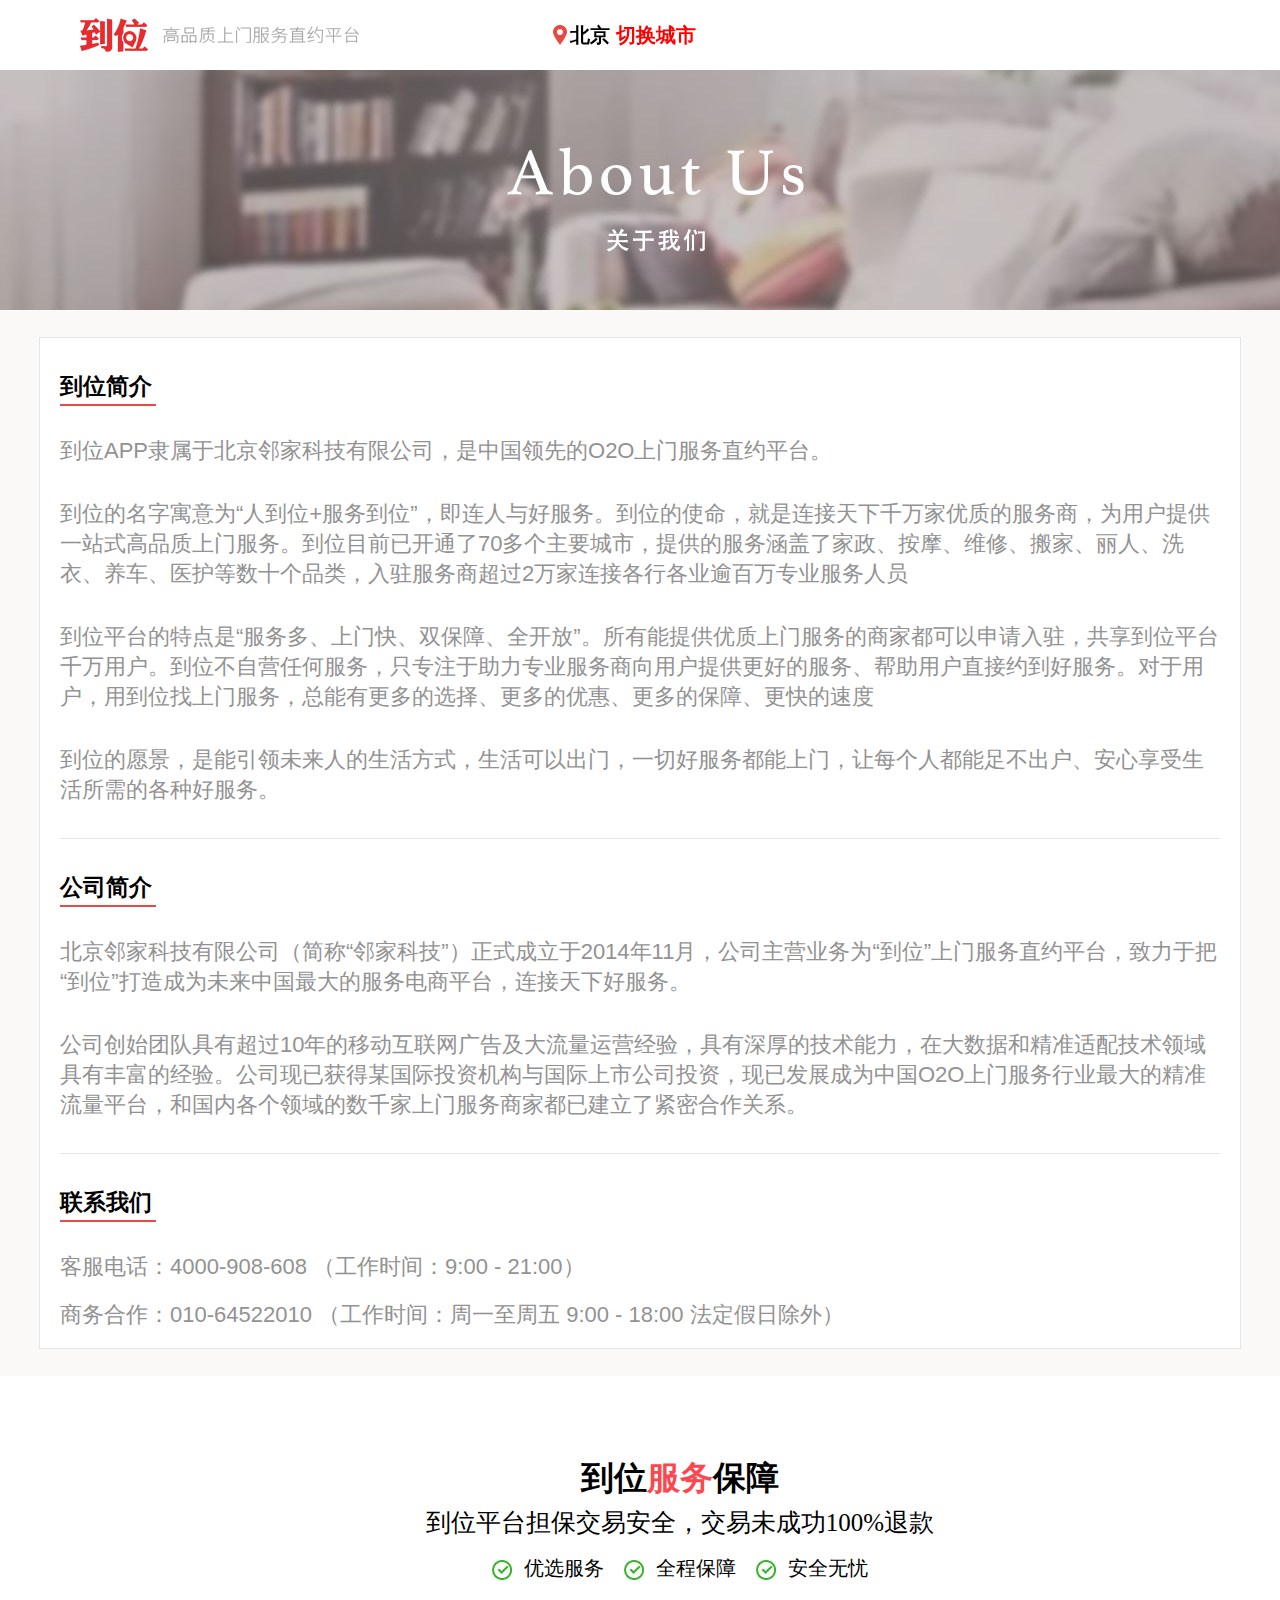
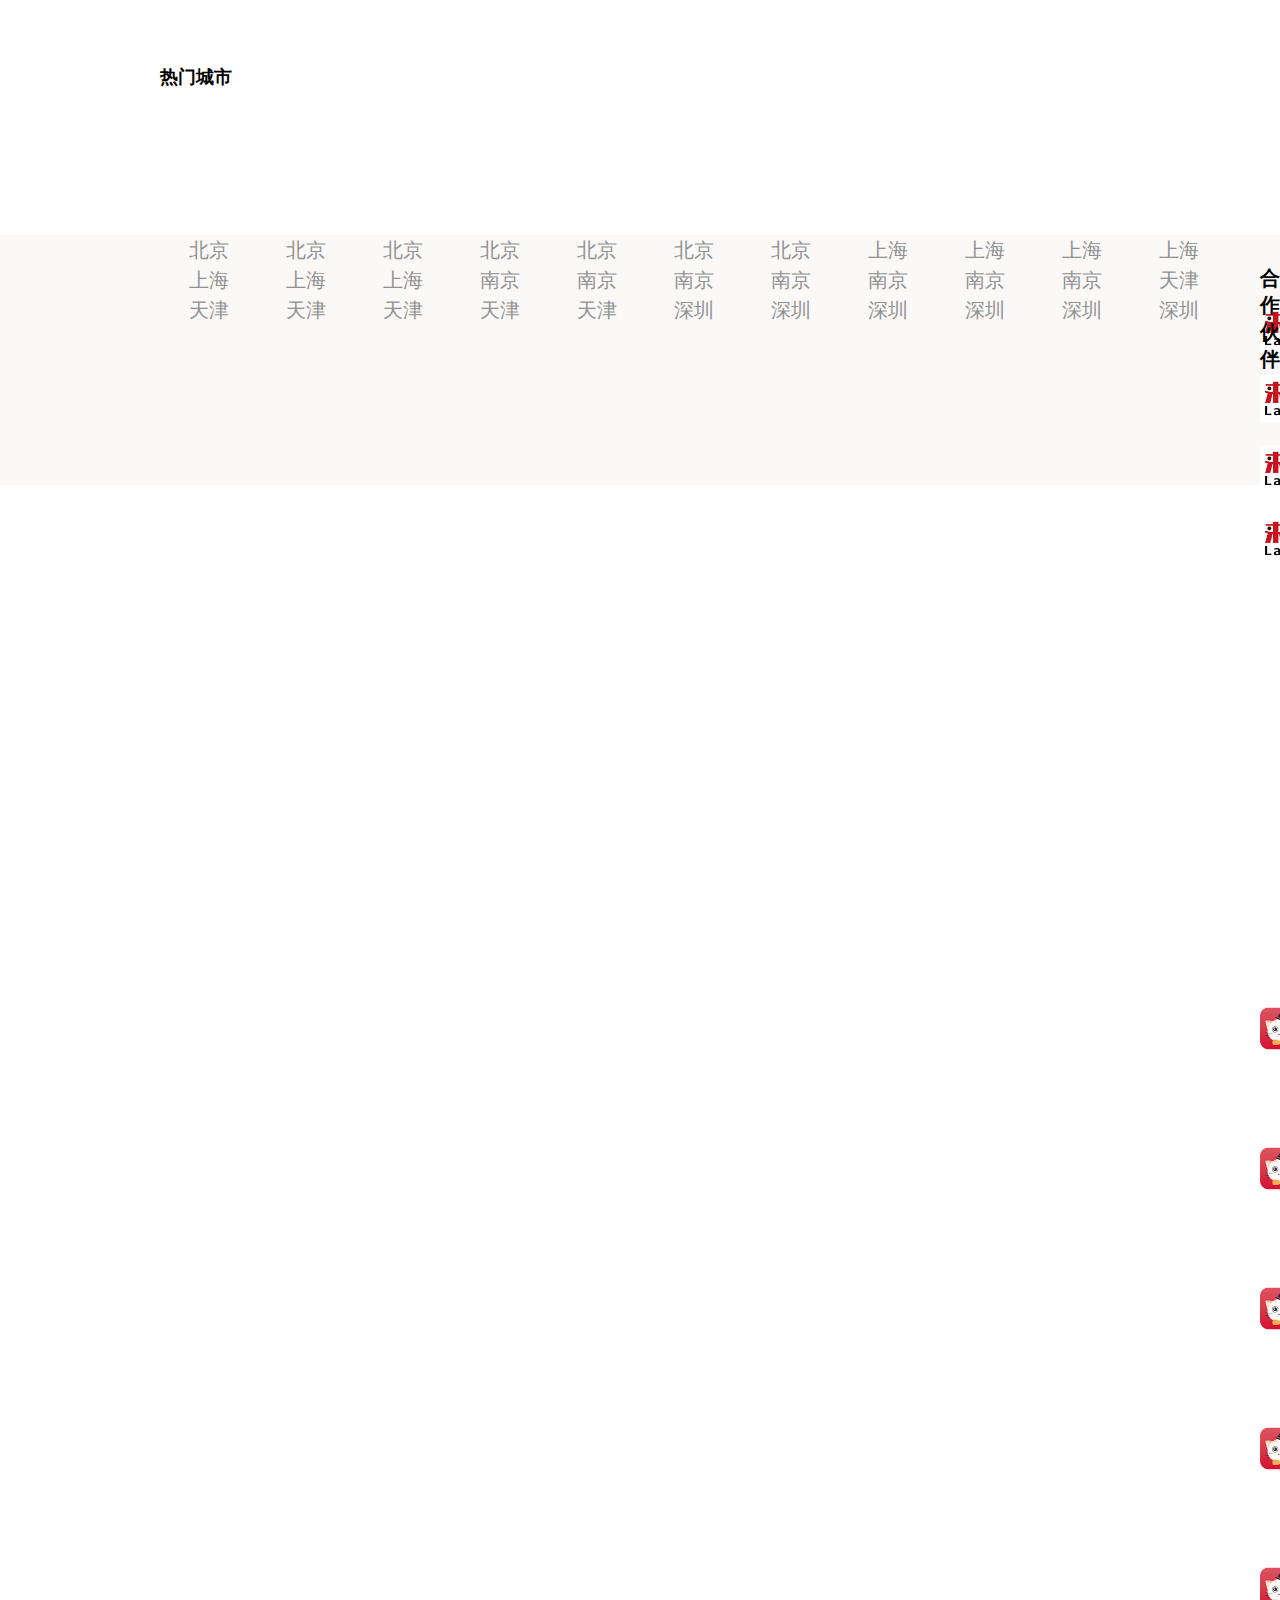
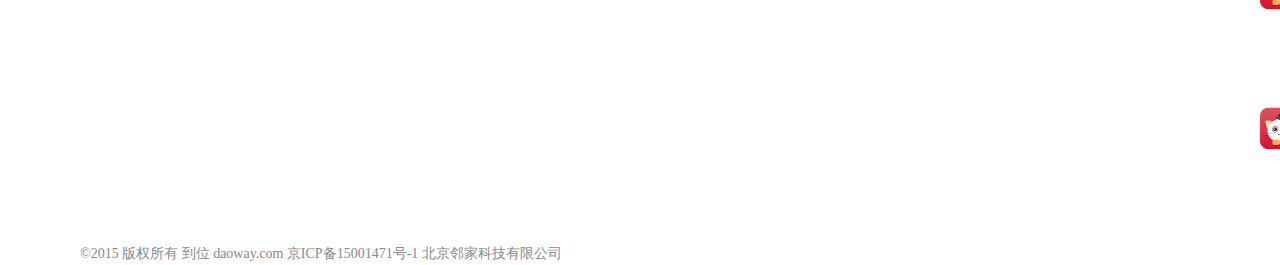
==== aboutus.html @ b311642e "完成关于我们和商家入驻" ====
<!doctype html>
<html class="no-js" lang="">
    <head>
        <meta charset="utf-8">
        <meta http-equiv="x-ua-compatible" content="ie=edge">
        <title></title>
        <meta name="description" content="">
        <meta name="viewport" content="width=device-width, initial-scale=1">
        <link rel="stylesheet" href="./css/init.css">
        <link rel="stylesheet" href="./css/main.css">
        <link rel="stylesheet" href="./css/aboutus.css">
        <script type="text/javascript" src="./js/vendor/jquery-1.12.0.min.js"></script>
        <script type="text/javascript" src="./js/vendor/jquery.flexslider-min.js"></script>
    </head>
    <body>
    <!--顶部导航-->
    <div class="top">
        <div class="nav">
            <a class="logo"></a>
            <div class="top-wrap">
                <div class="nav-middle">
                    <span class="nav-middle-image"></span>
                    <a>北京 <span>切换城市</span></a>
                </div>
                <ul class="nav-list">
                    <li class="nav-list-items">首页</li>
                    <li class="nav-list-items">下载APP</li>
                    <li class="nav-list-items">服务商</li>
                    <li class="nav-list-items">商家入驻</li>
                    <li class="nav-list-items">关于我们</li>
                    <li class="nav-list-items">商家登录</li>
                </ul>
            </div>
        </div>
    </div>
    <!--关于我们-->
    <div class="aboutus">
        <div class="aboutus-header">

        </div>
        <div class="abouts-text">
            <div class="abouts-text-content">
                <h1>到位简介</h1>
                <p>到位APP隶属于北京邻家科技有限公司，是中国领先的O2O上门服务直约平台。</p>
                <p>到位的名字寓意为“人到位+服务到位”，即连人与好服务。到位的使命，就是连接天下千万家优质的服务商，为用户提供一站式高品质上门服务。到位目前已开通了70多个主要城市，提供的服务涵盖了家政、按摩、维修、搬家、丽人、洗衣、养车、医护等数十个品类，入驻服务商超过2万家连接各行各业逾百万专业服务人员</p>
                <p>到位平台的特点是“服务多、上门快、双保障、全开放”。所有能提供优质上门服务的商家都可以申请入驻，共享到位平台千万用户。到位不自营任何服务，只专注于助力专业服务商向用户提供更好的服务、帮助用户直接约到好服务。对于用户，用到位找上门服务，总能有更多的选择、更多的优惠、更多的保障、更快的速度</p>
                <p>到位的愿景，是能引领未来人的生活方式，生活可以出门，一切好服务都能上门，让每个人都能足不出户、安心享受生活所需的各种好服务。</p>
            </div>
            <div class="abouts-text-content">
                <h1>公司简介</h1>
                <p>北京邻家科技有限公司（简称“邻家科技”）正式成立于2014年11月，公司主营业务为“到位”上门服务直约平台，致力于把“到位”打造成为未来中国最大的服务电商平台，连接天下好服务。</p>
                <p>公司创始团队具有超过10年的移动互联网广告及大流量运营经验，具有深厚的技术能力，在大数据和精准适配技术领域具有丰富的经验。公司现已获得某国际投资机构与国际上市公司投资，现已发展成为中国O2O上门服务行业最大的精准流量平台，和国内各个领域的数千家上门服务商家都已建立了紧密合作关系。</p>
            </div>
            <div class="abouts-text-content">
                <h1>联系我们</h1>
                <p>客服电话：4000-908-608 （工作时间：9:00 - 21:00）</p>
                <p>商务合作：010-64522010 （工作时间：周一至周五 9:00 - 18:00 法定假日除外）</p>
            </div>
        </div>
    </div>


    <!--底部-->
    <div class="foot">
        <h1>到位<span>服务</span>保障</h1>
        <h2>到位平台担保交易安全，交易未成功100%退款</h2>
        <div class="foot-select">
            <div class="foot-select-item"><i></i>优选服务</div>
            <div class="foot-select-item"><i></i>全程保障</div>
            <div class="foot-select-item"><i></i>安全无忧</div>
        </div>
        <div class="foot-bottom">
            <div class="bottom-left">
                热门城市
            </div>
            <ul class="bottom-right">
                <li><a href="">北京</a></li>
                <li><a href="">北京</a></li>
                <li><a href="">北京</a></li>
                <li><a href="">北京</a></li>
                <li><a href="">北京</a></li>
                <li><a href="">北京</a></li>
                <li><a href="">北京</a></li>
                <li><a href="">上海</a></li>
                <li><a href="">上海</a></li>
                <li><a href="">上海</a></li>
                <li><a href="">上海</a></li>
                <li><a href="">上海</a></li>
                <li><a href="">上海</a></li>
                <li><a href="">上海</a></li>
                <li><a href="">南京</a></li>
                <li><a href="">南京</a></li>
                <li><a href="">南京</a></li>
                <li><a href="">南京</a></li>
                <li><a href="">南京</a></li>
                <li><a href="">南京</a></li>
                <li><a href="">南京</a></li>
                <li><a href="">天津</a></li>
                <li><a href="">天津</a></li>
                <li><a href="">天津</a></li>
                <li><a href="">天津</a></li>
                <li><a href="">天津</a></li>
                <li><a href="">天津</a></li>
                <li><a href="">深圳</a></li>
                <li><a href="">深圳</a></li>
                <li><a href="">深圳</a></li>
                <li><a href="">深圳</a></li>
                <li><a href="">深圳</a></li>
                <li><a href="">深圳</a></li>
            </ul>
        </div>
    </div>
    <div class="last">
        <p>合作伙伴</p>
        <ul class="last-list">
            <li class="last-item">
                <a href="">
                    <img src="./img/last/lairen.jpg" alt="">
                </a>
            </li>
            <li class="last-item">
                <a href="">
                    <img src="./img/last/lairen.jpg" alt="">
                </a>
            </li>
            <li class="last-item">
                <a href="">
                    <img src="./img/last/lairen.jpg" alt="">
                </a>
            </li>
            <li class="last-item">
                <a href="">
                    <img src="./img/last/lairen.jpg" alt="">
                </a>
            </li>
            <li class="last-item">
            <a href="">
                <img src="./img/last/meidao.jpg" alt="">
            </a>
        </li>
            <li class="last-item">
                <a href="">
                    <img src="./img/last/meidao.jpg" alt="">
                </a>
            </li>
            <li class="last-item">
                <a href="">
                    <img src="./img/last/meidao.jpg" alt="">
                </a>
            </li>
            <li class="last-item">
                <a href="">
                    <img src="./img/last/meidao.jpg" alt="">
                </a>
            </li>
            <li class="last-item">
                <a href="">
                    <img src="./img/last/meidao.jpg" alt="">
                </a>
            </li>
            <li class="last-item">
                <a href="">
                    <img src="./img/last/meidao.jpg" alt="">
                </a>
            </li>
            <li class="last-item">
                <a href="">
                    <img src="./img/last/qiaomao.png" alt="">
                </a>
            </li>
            <li class="last-item">
                <a href="">
                    <img src="./img/last/meidao.jpg" alt="">
                </a>
            </li>
            <li class="last-item">
                <a href="">
                    <img src="./img/last/qiaomao.png" alt="">
                </a>
            </li>
            <li class="last-item">
                <a href="">
                    <img src="./img/last/meidao.jpg" alt="">
                </a>
            </li>
            <li class="last-item">
                <a href="">
                    <img src="./img/last/qiaomao.png" alt="">
                </a>
            </li>
            <li class="last-item">
                <a href="">
                    <img src="./img/last/meidao.jpg" alt="">
                </a>
            </li>
            <li class="last-item">
                <a href="">
                    <img src="./img/last/qiaomao.png" alt="">
                </a>
            </li>
            <li class="last-item">
                <a href="">
                    <img src="./img/last/meidao.jpg" alt="">
                </a>
            </li>
            <li class="last-item">
                <a href="">
                    <img src="./img/last/qiaomao.png" alt="">
                </a>
            </li>
            <li class="last-item">
                <a href="">
                    <img src="./img/last/meidao.jpg" alt="">
                </a>
            </li>
            <li class="last-item">
                <a href="">
                    <img src="./img/last/qiaomao.png" alt="">
                </a>
            </li>
            <li class="last-item">
                <a href="">
                    <img src="./img/last/meidao.jpg" alt="">
                </a>
            </li>
        </ul>
        <p class="text">©2015 版权所有 到位 daoway.com 京ICP备15001471号-1 北京邻家科技有限公司</p>

    </div>





    <script type="text/javascript">
        /*轮播图初始化*/
        $(document).ready(function(){
            $('.flexslider').flexslider({
                directionNav: true,
                pauseOnAction: false
            });
        });
        /*侧栏导航*/
        $(function(){
            $(".ban-menu-item").hover(function(){
                $(this).addClass("is-show");
            },function(){
                $(this).removeClass("is-show");
            });
        })

    </script>
    </body>
</html>
---- css/init.css ----
html {overflow-y:scroll;}
body {margin:0; font:12px"\5B8B\4F53",sans-serif;background:#ffffff;}
div,dl,dt,dd,ul,ol,li,h1,h2,h3,h4,h5,h6,pre,form,fieldset,input,textarea,blockquote,p{padding:0; margin:0;}
table,td,tr,th{font-size:12px;}
li{list-style-type:none;}
img{vertical-align:top;border:0;}
ol,ul {list-style:none;}
h1,h2,h3,h4,h5,h6{font-size:12px; font-weight:normal;}
address,cite,code,em,th {font-weight:normal; font-style:normal;}
---- css/main.css ----
/*顶部导航*/
a{
    text-decoration: none;
}
.top{
    height: 70px;
}
.top .nav{
    height: 70px;
    width: 100%;
    position: fixed;
    white-space: nowrap;
    z-index: 4;
    top: 0;
    left: 0;
    background-color: rgba(255,255,255,.7);
    padding: 0 80px;
}
.top .nav .logo{
    float: left;
    width: 280px;
    height: 70px;
    background: url("../img/nav/logo.png") no-repeat center;

}
@media screen and (max-width: 765px) {
    .top-wrap {
        display: none;
    }
}
.top-wrap{
    overflow: hidden;
    white-space: nowrap;
    height: 70px;
}
.top .nav .nav-middle{
    font-weight: bold;
    font-size: 20px;
    float: left;
    height: 70px;
    margin-left: 190px;
    margin-right: 86px;
    width: 124px;
    display: flex;
    align-items: center;
}
.top .nav .nav-middle .nav-middle-image{
    display: inline-block;
    width: 20px;
    height: 20px;
    background: url("../img/nav/citypoint.png") no-repeat center;
}
.top .nav .nav-middle a {
    display: inline-block;
    width: 101px;
    white-space: nowrap;
}
.top .nav .nav-middle a span {
    display: inline-block;
    width: 64px;
    color: red;
}
.top .nav .nav-list{
    float: left;
    box-sizing: border-box;
    height: 70px;
    width: 641px;
    padding-top: 22px;
    font-weight: bold;
}
.nav-list-items:hover{
    color: red;
}
.top .nav .nav-list li {
    float: left;
    margin-right: 32px;
    font-size: 20px;
}
.top .nav .nav-list li:last-child{
    color: white;
    background-color: #E94840;
    height: 28px;
    line-height: 28px;
    border-radius: 8%;
}
/*banner图*/
.ban-wrap{
    position: relative;
    width: 100%;
    height: 420px;
}
.ban-menu {
    position: absolute;
    top: 0;
    left: 106px;
    height: 420px;
    width: 180px;
    background-color: #757881;
    z-index: 3;
}
.ban-menu-list{
    height: 100%;
    width: 100%;
}
.ban-menu-item{
    width: 180px;
    height: 42px;
    position: relative;

}
.ban-menu-item .text{
    display: inline-block;
    width: 180px;
    height: 42px;
    line-height: 42px;
    font-size: 20px;
    font-weight: bold;
    color: white;
    text-align: center;

}
.ban-menu-item .icon{
    position: absolute;
    right: 28px;
    top: 15px;
    width: 6px;
    height: 11px;
    background: url("../img/ban/right.png") no-repeat center;
}
.ban-menu-item:hover{
    background-color: #474a53;
}
.is-show .icon{
    right: 0;
    top: 15px;
    background: url("../img/ban/icon1.png") no-repeat center;
}
.is-show .layer{
    display: block;
    width: 180px;
    height: 420px;
    position: absolute;
    left: 180px;
    top: 0;
    background-color: rgba(255,255,255,.5);
}
.is-show .layer li {
    width: 180px;
    height: 42px;
    color: #474a53;
    font-size: 20px;
    text-align: center;
    line-height: 42px;
}
.layer{
    display: none;
}


.ban-image{
    height: 420px;
}
.flexslider{position:relative;height:420px;overflow:hidden;}
.slides{position:relative;z-index:1;}
.slides li{height:420px;}
.flex-control-nav{position:absolute;bottom:10px;z-index:2;width:100%;text-align:center;}
.flex-control-nav li{display:inline-block;width:14px;height:14px;margin:0 5px;*display:inline;zoom:1;}
.flex-control-nav a{display:inline-block;width:14px;height:14px;line-height:40px;background:url(../img/ban/dot.png) right 0 no-repeat;overflow:hidden;cursor:pointer;}
.flex-control-nav .flex-active{background-position:0 0;}

.flex-direction-nav{position:absolute;z-index:3;width:100%;top:45%;}
.flex-direction-nav li a{display:block;width:50px;height:50px;overflow:hidden;cursor:pointer;position:absolute;}
/*content*/
.content{
    padding: 64px 80px 0;
    height: 566px;
}
.content:nth-child(even){
    background-color: #FBF8F8;
}
.content h1 {
    height: 31px;
    line-height: 31px;
    text-align: center;
    font-size: 30px;
    font-weight: bold;
}
.content h2 {
    margin-top: 20px;
    height: 25px;
    line-height: 25px;
    font-size: 25px;
    text-align: center;
    font-weight: bold;

}
.content .serve {
    display: block;
    text-align: right;
    height: 24px;
    font-size: 24px;
    text-decoration: none;
    color: #898989;
}
.content .serve:after{
    content: '>';
    text-align: center;
    display: inline-block;
    vertical-align: top;
    width: 16px;
    height: 23px;
    background-size: 16px 23px;
    color: #898989;


}
.content-list{
    height: 345px;
    margin-top: 10px;
    text-align: left;
}
.content-item{
    width: 242px;
    height: 365px;
    float: left;
    margin-right: 10px;
    border: 1px solid #EAEAEA;
    box-sizing: border-box;
    padding: 16px 16px 0 16px;

}
.content-item:hover{
    box-shadow: 10px 10px 10px #EAEAEA ;
}
.content-item img {
    width: 210px;
    height: 210px;
    margin: 0 auto;
}
.content-item h2 {
    text-align: left;
    font-size: 23px;
    margin: 10px 0;
}
.content-item p{
    color: #929292;
    /*font-size: 14px;*/
}
.content-item-foot{
    margin-top: 10px;
}
.content-item-foot span{
    color: #FB474F;
    font-size: 16px;
    font-weight: bold;
}
.content-item-foot .price{
    font-size: 24px;
}
.content-item-foot a {
    float: right;
    width: 80px;
    height: 25px;
    background-color: #FB474F;
    border-radius: 10%;
    line-height: 25px;
    text-align: center;
    color: white;
    vertical-align: middle;
}
/*底部*/
.foot{
    padding-left: 80px;
    padding-top: 86px;
    font-family: '黑体';
}
.foot h1{
    height: 33px;
    text-align: center;
    line-height: 33px;
    font-size: 33px;
    font-weight: bold;

}
.foot h1 span{
    color: #FB474F;
}
.foot h2{
    height: 25px;
    line-height: 25px;
    text-align: center;
    font-size: 25px;
    margin-top: 15px;

}
.foot-select{
    height: 50px;
    margin-top: 20px;
    display: flex;
    justify-content: center;
}
.foot-select-item{
    text-align: center;
    font-size: 20px;
}
.foot-select-item:nth-child(2){
    margin: 0 20px;
}
.foot-select-item i{
    display: inline-block;
    width: 20px;
    height: 20px;
    background: url("../img/foot/anquan.jpg") no-repeat center;
    vertical-align: middle;
    margin-right: 12px;
}
.foot-bottom{
    margin-top: 60px;
    padding-left: 80px;
    height: 170px;
    white-space: nowrap;
}
.bottom-left{
    float: left;
    width: 72px;
    height: 100%;
    font-family: " 微软雅黑";
    font-size: 18px;
    font-weight: bold;
    margin-right: 30px;
}
.bottom-right{
    float: left;
    height: 170px;
    width: 1100px;
}
.bottom-right li {
    float: left;
    width: 97px;
    height: 30px;
    text-align: center;
    line-height: 30px;
    font-size: 20px;

}
.bottom-right li a{
    color: #909290;
    font-family: "微软雅黑";
}
/*最后*/
.last{
    box-sizing: border-box;
    height: 250px;
    padding-left: 80px;
    padding-top: 30px;
    background-color: #FBF8F8;
}
.last p {
    height: 20px;
    font-size: 20px;
    font-weight: bold;
    margin-bottom: 20px;
}
.last-list{
    overflow: hidden;
}
.last-item{
    float: left;
    width: 120px;
    height: 60px;
    margin-bottom: 10px;
}
.last-item a{
    display: inline-block;
    width: 100px;
    height: 48px;
}
.last-item a img{
    width: 100%;
}
.last .text{
    color: #898989;
    font-size: 14px;
    font-family: '微软雅黑';
    font-weight: normal;
}
---- css/aboutus.css ----
/*关于我们*/
.aboutus{
    background-color: #FBF8F8;
    padding-bottom: 27px;
}
.aboutus-header{
    height: 240px;
    background: url("../img/aboutus/aboutbanner.jpg") no-repeat center;
}
.abouts-text{
    width: 1160px;
    margin: 27px auto 0;
    padding: 0 20px;
    border: 1px solid #E5E5E5;
    background-color: white;
}
.abouts-text-content{
    border-bottom: 1px solid #E5E5E5 ;
}
.abouts-text-content h1{
    height: 36px;
    font-size: 23px;
    line-height: 36px;
    font-weight: bold;
    border-bottom: 2px solid #E84B47 ;
    width: 96px;
    margin: 30px 0;
}
.abouts-text-content p {
    font-size: 22px;
    color: #929292;
    margin-bottom: 33px;
}
.abouts-text-content:nth-child(3){
    border: none;
}
.abouts-text-content:nth-child(3) p {
    margin-bottom: 18px;
}
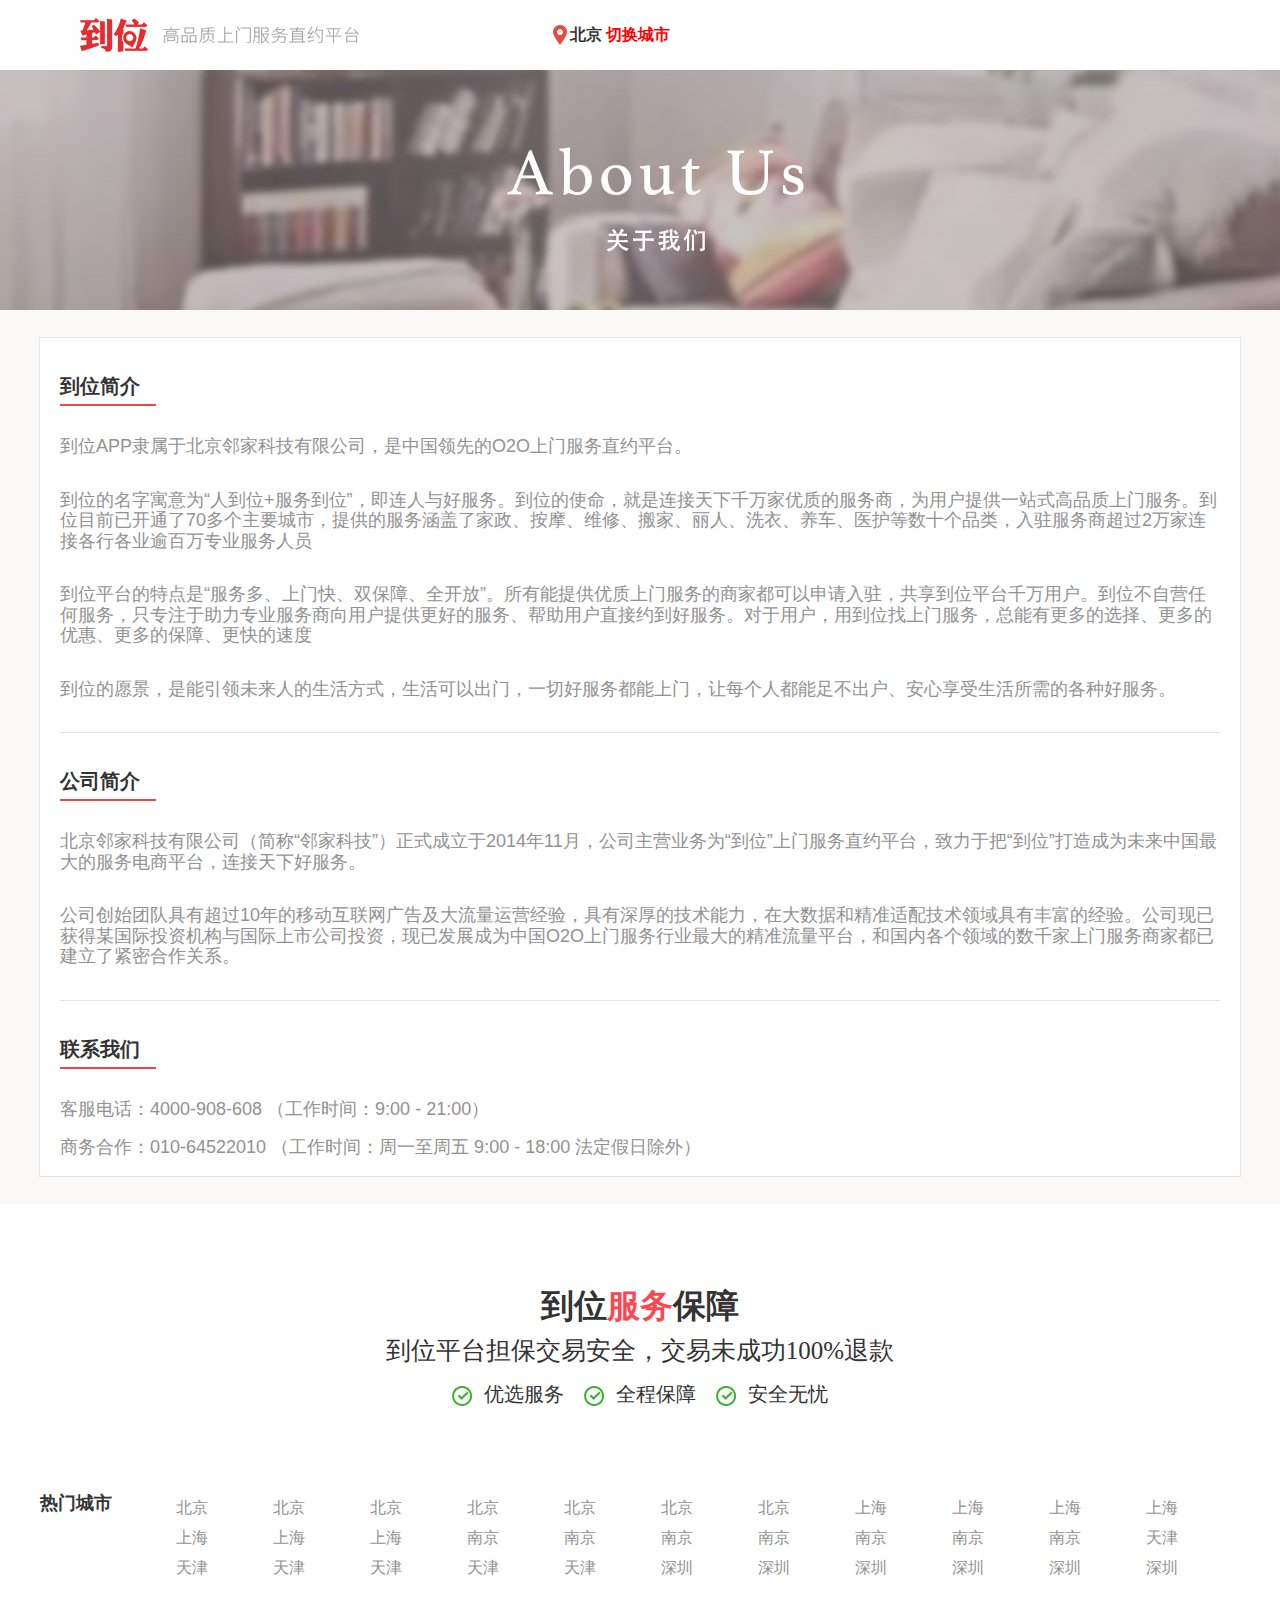
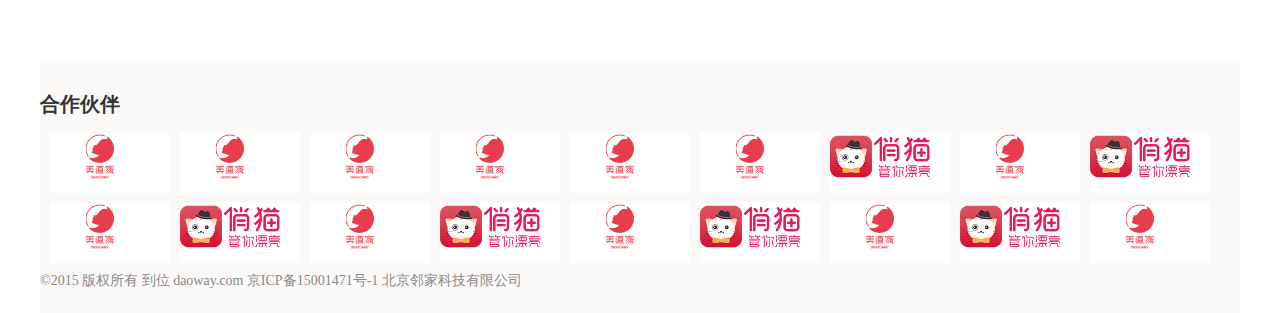
==== commit d19536aa: "'完成静态页面'" ====
--- a/aboutus.html
+++ b/aboutus.html
@@ -9,7 +9,7 @@
         <link rel="stylesheet" href="./css/init.css">
         <link rel="stylesheet" href="./css/main.css">
         <link rel="stylesheet" href="./css/aboutus.css">
-        <script type="text/javascript" src="./js/vendor/jquery-1.12.0.min.js"></script>
+        <script type="text/javascript" src="./js/vendor/jquery-3.2.1.min.js"></script>
         <script type="text/javascript" src="./js/vendor/jquery.flexslider-min.js"></script>
     </head>
     <body>
@@ -114,26 +114,6 @@
         <p>合作伙伴</p>
         <ul class="last-list">
             <li class="last-item">
-                <a href="">
-                    <img src="./img/last/lairen.jpg" alt="">
-                </a>
-            </li>
-            <li class="last-item">
-                <a href="">
-                    <img src="./img/last/lairen.jpg" alt="">
-                </a>
-            </li>
-            <li class="last-item">
-                <a href="">
-                    <img src="./img/last/lairen.jpg" alt="">
-                </a>
-            </li>
-            <li class="last-item">
-                <a href="">
-                    <img src="./img/last/lairen.jpg" alt="">
-                </a>
-            </li>
-            <li class="last-item">
             <a href="">
                 <img src="./img/last/meidao.jpg" alt="">
             </a>
@@ -233,21 +213,35 @@
 
 
     <script type="text/javascript">
-        /*轮播图初始化*/
-        $(document).ready(function(){
-            $('.flexslider').flexslider({
-                directionNav: true,
-                pauseOnAction: false
-            });
-        });
-        /*侧栏导航*/
+
+        /*顶部动画*/
         $(function(){
-            $(".ban-menu-item").hover(function(){
-                $(this).addClass("is-show");
-            },function(){
-                $(this).removeClass("is-show");
-            });
+            $(window).scroll( function(ev) {
+                /* ...do something... */
+                var top = $(this).scrollTop();
+                if (top > 70){
+                    $('.nav').addClass('anim')
+                } else {
+                    $('.nav').removeClass('anim')
+                }
+
+
+            } )
         })
+        /*禁止用户缩放网页*/
+        var scrollFunc=function(e){
+            e=e || window.event;
+            if(e.wheelDelta && event.ctrlKey){//IE/Opera/Chrome
+                event.returnValue=false;
+            }else if(e.detail){//Firefox
+                event.returnValue=false;
+            }
+        }
+        /*注册事件*/
+        if(document.addEventListener){
+            document.addEventListener('DOMMouseScroll',scrollFunc,false);
+        }//W3C
+        window.onmousewheel=document.onmousewheel=scrollFunc;
 
     </script>
     </body>
--- a/css/main.css
+++ b/css/main.css
@@ -2,26 +2,57 @@
 a{
     text-decoration: none;
 }
+/*文字划线*/
+i{
+    font-style: normal;
+    text-decoration: line-through;
+
+}
+/*文字变大*/
+b{
+    font-size: 24px;
+}
+body {
+    color: #333;
+    font: 14px/1.14 "Hiragino Sans GB", "Microsoft YaHei", "微软雅黑", tahoma, arial, simsun, "宋体";
+}
+@keyframes myfirst
+{
+    from {
+        transform: rotateX(60deg);
+        opacity: 0;
+
+    }
+    to { transform: rotateX(0deg);
+        opacity: 1;}
+}
 .top{
     height: 70px;
+
+    cursor: pointer;
 }
 .top .nav{
     height: 70px;
     width: 100%;
+    white-space: nowrap;
+    background-color: rgba(255,255,255,.7);
+    padding: 0 80px;
+    border-bottom: 1px solid #E5E5E5;
+
+}
+.top .anim{
     position: fixed;
-    white-space: nowrap;
     z-index: 4;
     top: 0;
     left: 0;
-    background-color: rgba(255,255,255,.7);
-    padding: 0 80px;
-}
-.top .nav .logo{
+    transform-origin:50% 0;
+    animation: myfirst 1s;
+}
+.top .nav .logo {
     float: left;
     width: 280px;
     height: 70px;
     background: url("../img/nav/logo.png") no-repeat center;
-
 }
 @media screen and (max-width: 765px) {
     .top-wrap {
@@ -32,10 +63,11 @@
     overflow: hidden;
     white-space: nowrap;
     height: 70px;
+
 }
 .top .nav .nav-middle{
     font-weight: bold;
-    font-size: 20px;
+    font-size: 16px;
     float: left;
     height: 70px;
     margin-left: 190px;
@@ -65,7 +97,7 @@
     box-sizing: border-box;
     height: 70px;
     width: 641px;
-    padding-top: 22px;
+    padding-top: 28px;
     font-weight: bold;
 }
 .nav-list-items:hover{
@@ -74,14 +106,16 @@
 .top .nav .nav-list li {
     float: left;
     margin-right: 32px;
-    font-size: 20px;
+    font-size: 16px;
+    color: #121212;
 }
 .top .nav .nav-list li:last-child{
     color: white;
     background-color: #E94840;
     height: 28px;
     line-height: 28px;
-    border-radius: 8%;
+    border-radius: 4px;
+    margin-top: -7px;
 }
 /*banner图*/
 .ban-wrap{
@@ -92,7 +126,7 @@
 .ban-menu {
     position: absolute;
     top: 0;
-    left: 106px;
+    left: 80px;
     height: 420px;
     width: 180px;
     background-color: #757881;
@@ -113,8 +147,8 @@
     width: 180px;
     height: 42px;
     line-height: 42px;
-    font-size: 20px;
-    font-weight: bold;
+    font-size: 18px;
+    font-weight: 600;
     color: white;
     text-align: center;
 
@@ -165,14 +199,16 @@
 .slides li{height:420px;}
 .flex-control-nav{position:absolute;bottom:10px;z-index:2;width:100%;text-align:center;}
 .flex-control-nav li{display:inline-block;width:14px;height:14px;margin:0 5px;*display:inline;zoom:1;}
-.flex-control-nav a{display:inline-block;width:14px;height:14px;line-height:40px;background:url(../img/ban/dot.png) right 0 no-repeat;overflow:hidden;cursor:pointer;}
+.flex-control-nav a{display:inline-block;width:14px;height:14px;line-height:40px;background:url(../img/ban/dot3.png) right 0 no-repeat;overflow:hidden;cursor:pointer;}
 .flex-control-nav .flex-active{background-position:0 0;}
 
 .flex-direction-nav{position:absolute;z-index:3;width:100%;top:45%;}
 .flex-direction-nav li a{display:block;width:50px;height:50px;overflow:hidden;cursor:pointer;position:absolute;}
 /*content*/
 .content{
-    padding: 64px 80px 0;
+    width: 1200px;
+    margin: 0 auto;
+    padding: 64px 0 0;
     height: 566px;
 }
 .content:nth-child(even){
@@ -191,16 +227,18 @@
     line-height: 25px;
     font-size: 25px;
     text-align: center;
-    font-weight: bold;
+    font-family: "幼圆";
 
 }
 .content .serve {
     display: block;
     text-align: right;
     height: 24px;
-    font-size: 24px;
+    font-size: 20px;
+    padding-right: 0px;
     text-decoration: none;
     color: #898989;
+    font-family: "幼圆";
 }
 .content .serve:after{
     content: '>';
@@ -220,13 +258,13 @@
     text-align: left;
 }
 .content-item{
-    width: 242px;
+    width: 230px;
     height: 365px;
     float: left;
     margin-right: 10px;
     border: 1px solid #EAEAEA;
     box-sizing: border-box;
-    padding: 16px 16px 0 16px;
+    padding: 16px 8px 0 8px;
 
 }
 .content-item:hover{
@@ -239,12 +277,13 @@
 }
 .content-item h2 {
     text-align: left;
-    font-size: 23px;
+    font-size: 16px;
     margin: 10px 0;
+    font-weight: bold;
 }
 .content-item p{
     color: #929292;
-    /*font-size: 14px;*/
+    font-size: 13px;
 }
 .content-item-foot{
     margin-top: 10px;
@@ -270,9 +309,10 @@
 }
 /*底部*/
 .foot{
-    padding-left: 80px;
     padding-top: 86px;
     font-family: '黑体';
+    width: 1200px;
+    margin: 0 auto ;
 }
 .foot h1{
     height: 33px;
@@ -315,8 +355,8 @@
     margin-right: 12px;
 }
 .foot-bottom{
-    margin-top: 60px;
-    padding-left: 80px;
+    width: 1200px;
+    margin: 60px auto 0;
     height: 170px;
     white-space: nowrap;
 }
@@ -327,12 +367,13 @@
     font-family: " 微软雅黑";
     font-size: 18px;
     font-weight: bold;
-    margin-right: 30px;
+    margin-right: 20px;
 }
 .bottom-right{
-    float: left;
+    float: right;
     height: 170px;
-    width: 1100px;
+    width: 1097px;
+
 }
 .bottom-right li {
     float: left;
@@ -340,7 +381,7 @@
     height: 30px;
     text-align: center;
     line-height: 30px;
-    font-size: 20px;
+    font-size: 16px;
 
 }
 .bottom-right li a{
@@ -350,8 +391,10 @@
 /*最后*/
 .last{
     box-sizing: border-box;
+    width: 1200px;
+    box-sizing: border-box;
+    margin: 0 auto;
     height: 250px;
-    padding-left: 80px;
     padding-top: 30px;
     background-color: #FBF8F8;
 }
@@ -369,6 +412,8 @@
     width: 120px;
     height: 60px;
     margin-bottom: 10px;
+    background: white;
+    margin-left: 10px;
 }
 .last-item a{
     display: inline-block;
--- a/css/aboutus.css
+++ b/css/aboutus.css
@@ -19,7 +19,7 @@
 }
 .abouts-text-content h1{
     height: 36px;
-    font-size: 23px;
+    font-size: 20px;
     line-height: 36px;
     font-weight: bold;
     border-bottom: 2px solid #E84B47 ;
@@ -27,7 +27,7 @@
     margin: 30px 0;
 }
 .abouts-text-content p {
-    font-size: 22px;
+    font-size: 18px;
     color: #929292;
     margin-bottom: 33px;
 }
